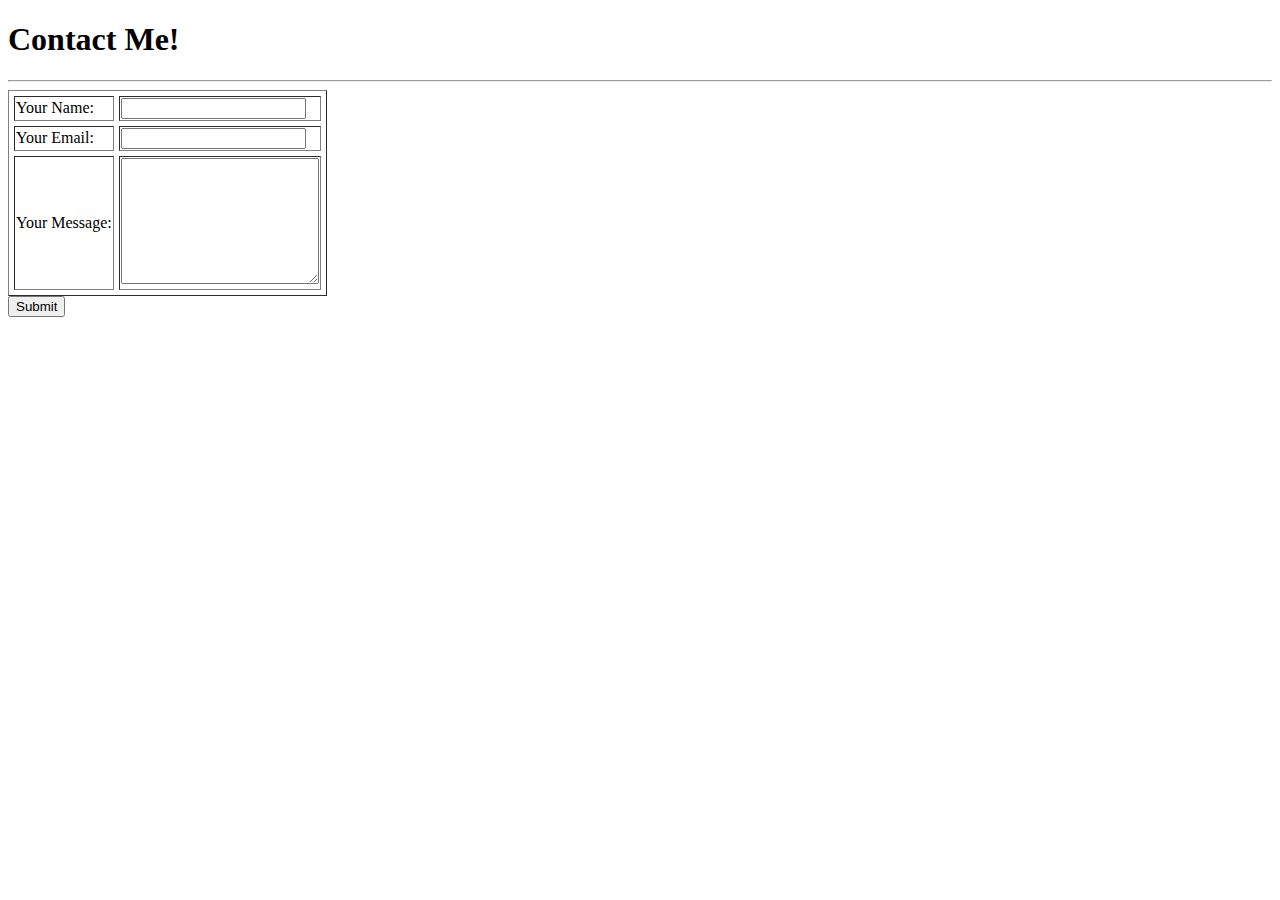
==== contactme.html @ 033eaf20 "Added initial cv website filies" ====
<!DOCTYPE html>
<html lang="en" dir="ltr">

<head>
  <meta charset="utf-8">
  <title>Contact Me</title>
</head>

<body>
  <h1>Contact Me!</h1>
  <hr>
  <form class="" action="mailto:lakshman.chelliah@gmail.com" method="post" enctype="text/plain">
    <table border="1" cellspacing="5">
      <tr>

        <td><label>Your Name:</label></td>
        <td><input type="text" name="yourName" value=""></td>
      </tr>
      <tr>
        <td><label>Your Email:</label></td>
        <td><input type="email" name="yourEmail" value=""></td>
      </tr>
      <tr>
        <td><label>Your Message:</label></td>
        <td> <textarea name="yourMessage" rows="8" cols="22"></textarea></td>
      </tr>
    </table>

    <td> <input type="submit" name=""></td>
  </form>


</body>

</html>
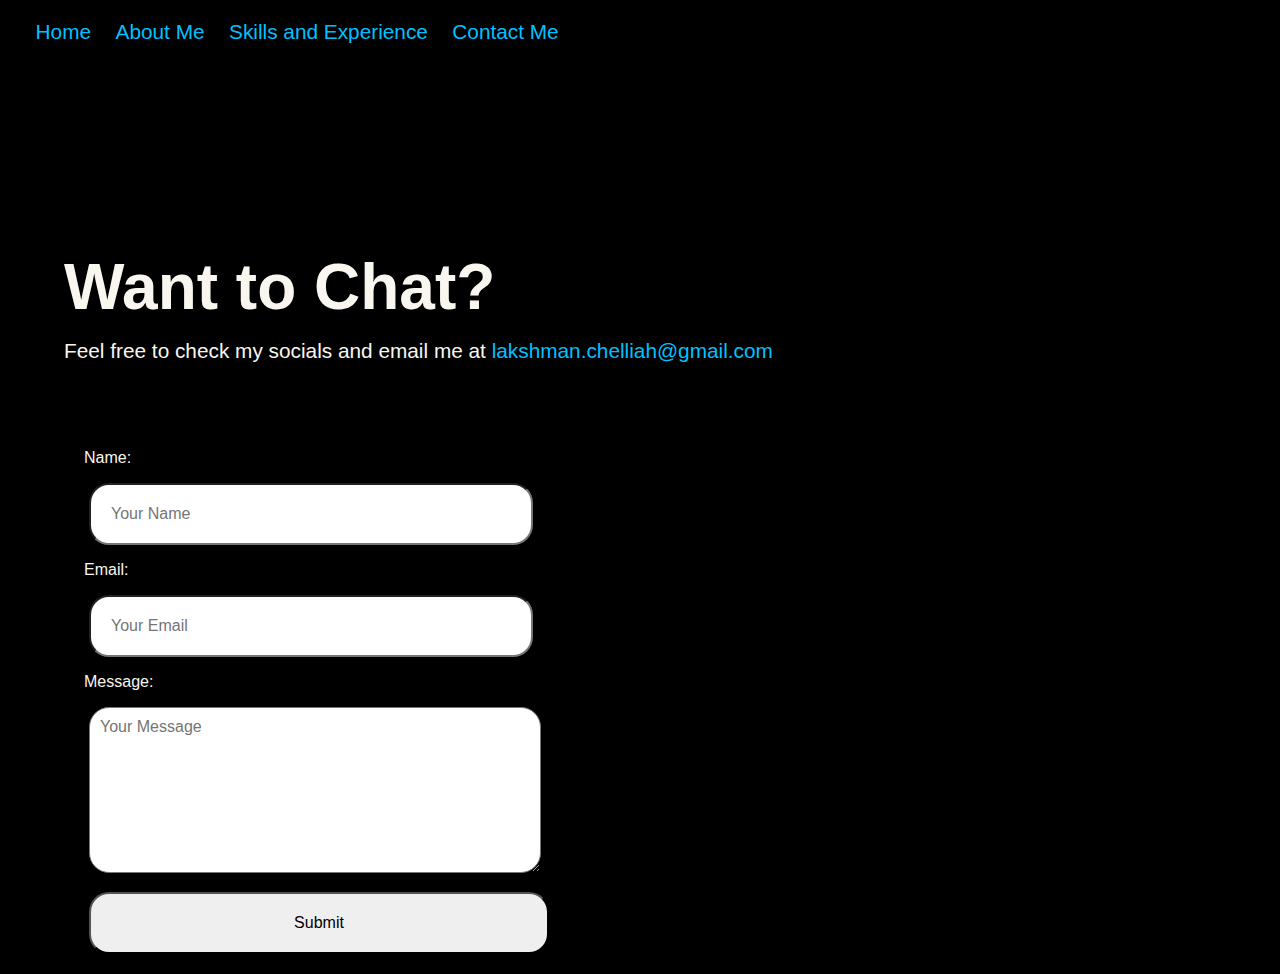
==== commit d047394a: "Add files via upload" ====
--- a/contactme.html
+++ b/contactme.html
@@ -1,35 +1,45 @@
 <!DOCTYPE html>
 <html lang="en" dir="ltr">
+  <head>
+    <meta charset="utf-8">
+    <title>Contact Me</title>
+    <link rel="stylesheet" href="styles.css">
+  </head>
+  <body>
 
-<head>
-  <meta charset="utf-8">
-  <title>Contact Me</title>
-</head>
+    <div class="heading">
+      <a href="index.html" class="links">Home</a>
+      <a href="#"class="links">About Me</a>
+      <a href="#" class="links">Skills and Experience</a>
+      <a href="contactme.html"class="links">Contact Me</a>
+    </div>
 
-<body>
-  <h1>Contact Me!</h1>
-  <hr>
-  <form class="" action="mailto:lakshman.chelliah@gmail.com" method="post" enctype="text/plain">
-    <table border="1" cellspacing="5">
-      <tr>
-
-        <td><label>Your Name:</label></td>
-        <td><input type="text" name="yourName" value=""></td>
-      </tr>
-      <tr>
-        <td><label>Your Email:</label></td>
-        <td><input type="email" name="yourEmail" value=""></td>
-      </tr>
-      <tr>
-        <td><label>Your Message:</label></td>
-        <td> <textarea name="yourMessage" rows="8" cols="22"></textarea></td>
-      </tr>
-    </table>
-
-    <td> <input type="submit" name=""></td>
-  </form>
+    <div class="topText">
+      <h1 class="showTitle">Want to Chat?</h1>
+      <p class="showMainText">Feel free to check my socials and email me at <a href="mailto:lakshman.chelliah@gmail.com" class="link">lakshman.chelliah@gmail.com</a></p>
 
 
-</body>
+      <form class="" action="mailto:lakshman.chelliah@gmail.com" method="post" enctype="text/plain">
 
+
+          <p>Name:</p>
+
+          <input class="in" type="text" name="" value="" placeholder="Your Name">
+
+<p>Email:</p>
+            <input class="in" type="email" name="" value="" placeholder="Your Email">
+
+<p>Message:</p>
+             <textarea name="" rows="8" cols="22" placeholder="Your Message"></textarea>
+
+
+
+       <input class="sub" type="submit" name="">
+      </form>
+
+
+
+    </div>
+
+  </body>
 </html>
--- a/styles.css
+++ b/styles.css
@@ -0,0 +1,124 @@
+body{
+  font-family: 'Roboto', sans-serif;
+  margin: 0;
+
+
+}
+
+
+
+
+@keyframes fadeInAnimation {
+    0% {
+        opacity: 0;
+    }
+    100% {
+        opacity: 1;
+     }
+}
+
+html{
+  background-color: black;
+}
+
+.topContainer{
+  padding:0;
+  margin: 0;
+
+
+}
+
+.topText{
+  animation: fadeInAnimation ease 1s;
+  animation-iteration-count: 1;
+  animation-fill-mode: forwards;
+  padding-left:5%;
+  padding-top: 13%;
+  color: #F9F6F0;
+}
+
+
+
+.showName{
+  font-size: 1.5rem;
+  margin:0;
+}
+
+.showTitle{
+    font-size: 4rem;
+    font-family: sans-serif;
+    margin:0;
+    padding-bottom: 15px;
+    padding-top: 40px
+}
+
+.showMainText{
+  font-size: 1.3rem;
+  margin:0;
+  padding-bottom: 50px;
+}
+
+.links{
+  margin:10px;
+}
+
+.heading{
+  padding-top: 20px;
+  padding-left: 2%;
+}
+
+a{
+  color: #00c0ff;
+  font-size: 1.3rem;
+  text-decoration: none;
+}
+
+a:hover {
+  color: hotpink;
+}
+
+label{
+  font-size: 1.3rem;
+  margin:0;
+  margin-bottom: 20px;
+
+}
+
+form{
+  width:200px;
+  padding:20px;
+  border:0;
+
+}
+
+.in  {
+  padding: 20px;
+  margin:0 5px;
+  width:400px;
+  border-radius:20px;
+  font-family:inherit;
+  font-size: inherit;
+
+}
+
+.sub{
+  padding: 20px;
+  margin:0 5px;
+
+  width:460px;
+  border-radius:20px;
+  font-family:inherit;
+  font-size: inherit;
+}
+
+
+textarea{
+  padding: 10px;
+  width:430px;
+  border-radius:20px;
+  margin:0px 5px;
+  margin-bottom: 15px;
+  font-family:inherit;
+ font-size: inherit;
+ resize: vertical;
+}
